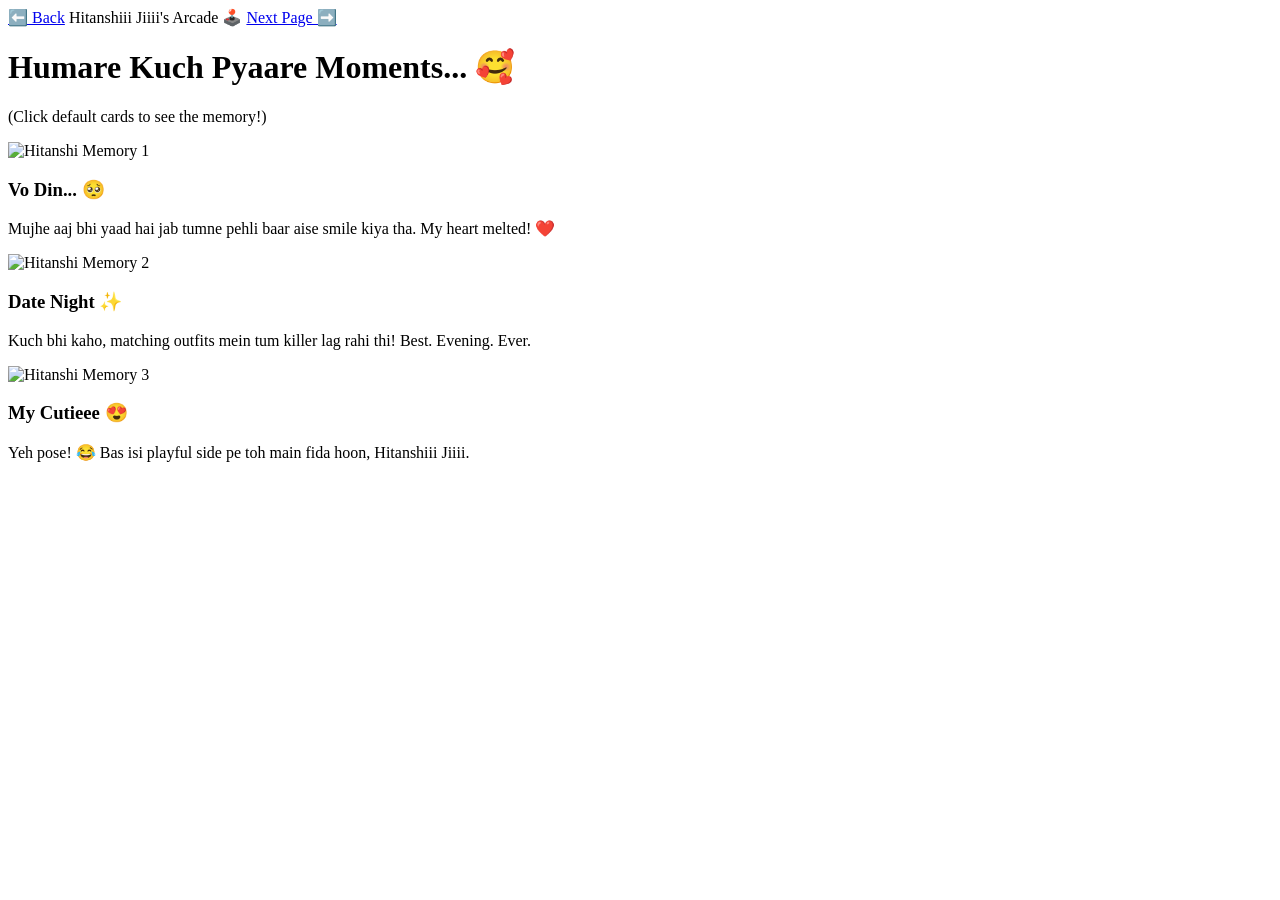
==== gallery.html @ e70e3382 "Create gallery.html" ====
<!DOCTYPE html>
<html lang="hi-EN">
<head>
  <meta charset="UTF-8">
  <meta name="viewport" content="width=device-width, initial-scale=1.0">
  <title>Hitanshiii Ki Memories ✨</title>
  <link rel="stylesheet" href="style.css">
</head>
<body class="gallery-body">

  <nav class="navbar">
    <a href="index.html">⬅️ Back</a>
    <span class="nav-title">Hitanshiii Jiiii's Arcade 🕹️</span>
    <a href="letter.html">Next Page ➡️</a>
  </nav>

  <div class="gallery-container">
    <h1 class="main-title">Humare Kuch Pyaare Moments... 🥰</h1>
    <p class="subtitle">(Click default cards to see the memory!)</p>

    <div class="card-grid">

      <!-- MEMORY CARD 1 (Replace IMAGE_URL_HERE) -->
      <div class="memory-card" onclick="flipCard(this)">
        <div class="card-front">
          <!-- 👉 YAHAN APNI PHOTO 1 KA LINK DALO -->
          <img src="IMAGE_URL_HERE_1" alt="Hitanshi Memory 1">
        </div>
        <div class="card-back Hinglish">
          <h3>Vo Din... 🥺</h3>
          <p>Mujhe aaj bhi yaad hai jab tumne pehli baar aise smile kiya tha. My heart melted! ❤️</p>
        </div>
      </div>

      <!-- MEMORY CARD 2 (Replace IMAGE_URL_HERE) -->
      <div class="memory-card" onclick="flipCard(this)">
        <div class="card-front">
          <!-- 👉 YAHAN APNI PHOTO 2 KA LINK DALO -->
          <img src="IMAGE_URL_HERE_2" alt="Hitanshi Memory 2">
        </div>
        <div class="card-back Hinglish">
          <h3>Date Night ✨</h3>
          <p>Kuch bhi kaho, matching outfits mein tum killer lag rahi thi! Best. Evening. Ever.</p>
        </div>
      </div>

      <!-- MEMORY CARD 3 (Replace IMAGE_URL_HERE) -->
      <div class="memory-card" onclick="flipCard(this)">
        <div class="card-front">
          <!-- 👉 YAHAN APNI PHOTO 3 KA LINK DALO -->
          <img src="IMAGE_URL_HERE_3" alt="Hitanshi Memory 3">
        </div>
        <div class="card-back Hinglish">
          <h3>My Cutieee 😍</h3>
          <p>Yeh pose! 😂 Bas isi playful side pe toh main fida hoon, Hitanshiii Jiiii.</p>
        </div>
      </div>

    </div> <!-- grid end -->
  </div> <!-- container end -->

  <script>
    // Simple card flip effect toggler
    function flipCard(cardElement) {
      cardElement.classList.toggle('flipped');
    }
  </script>
</body>
</html>
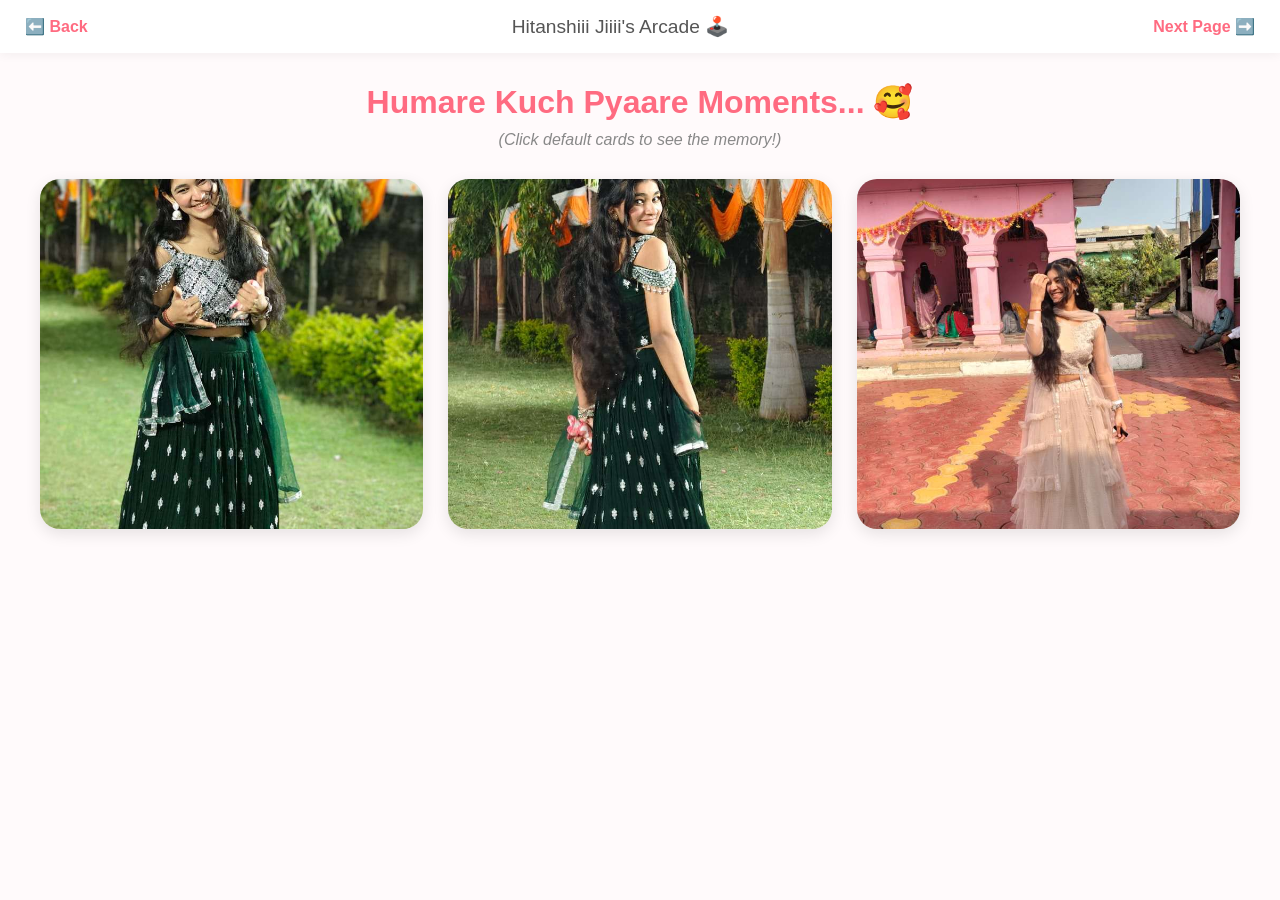
==== commit b089e1be: "Update gallery.html" ====
--- a/gallery.html
+++ b/gallery.html
@@ -24,7 +24,7 @@
       <div class="memory-card" onclick="flipCard(this)">
         <div class="card-front">
           <!-- 👉 YAHAN APNI PHOTO 1 KA LINK DALO -->
-          <img src="IMAGE_URL_HERE_1" alt="Hitanshi Memory 1">
+          <img src="photo1.jpg" alt="Hitanshi Memory 1">
         </div>
         <div class="card-back Hinglish">
           <h3>Vo Din... 🥺</h3>
@@ -36,7 +36,7 @@
       <div class="memory-card" onclick="flipCard(this)">
         <div class="card-front">
           <!-- 👉 YAHAN APNI PHOTO 2 KA LINK DALO -->
-          <img src="IMAGE_URL_HERE_2" alt="Hitanshi Memory 2">
+          <img src="photo2.jpg" alt="Hitanshi Memory 2">
         </div>
         <div class="card-back Hinglish">
           <h3>Date Night ✨</h3>
@@ -48,7 +48,7 @@
       <div class="memory-card" onclick="flipCard(this)">
         <div class="card-front">
           <!-- 👉 YAHAN APNI PHOTO 3 KA LINK DALO -->
-          <img src="IMAGE_URL_HERE_3" alt="Hitanshi Memory 3">
+          <img src="photo4.jpg" alt="Hitanshi Memory 3">
         </div>
         <div class="card-back Hinglish">
           <h3>My Cutieee 😍</h3>
--- a/style.css
+++ b/style.css
@@ -0,0 +1,137 @@
+/* GLOBAL STYLES */
+* { box-sizing: border-box; margin: 0; padding: 0; }
+body {
+  font-family: 'Segoe UI', Tahoma, Geneva, Verdana, sans-serif;
+  background-color: #fffafb; /* Very pale pink */
+  color: #333;
+}
+
+/* NAVBAR */
+.navbar {
+  background: white;
+  padding: 15px 25px;
+  display: flex;
+  justify-content: space-between;
+  align-items: center;
+  box-shadow: 0 2px 10px rgba(0,0,0,0.05);
+  position: sticky; top: 0; z-index: 1000;
+}
+.navbar a { text-decoration: none; color: #ff6b81; font-weight: bold; }
+.nav-title { font-size: 1.2rem; color: #555; font-weight: 500; }
+
+/* LANDING PAGE (index.html) */
+.landing-body {
+  background-image: linear-gradient(120deg, #fdfbfb 0%, #ebedee 100%);
+  height: 100vh;
+  display: flex; justify-content: center; align-items: center;
+}
+.lock-container {
+  background: rgba(255, 255, 255, 0.95);
+  padding: 40px;
+  border-radius: 30px;
+  text-align: center;
+  box-shadow: 0 10px 30px rgba(255, 182, 193, 0.3);
+  max-width: 90%;
+}
+.emoji-header { font-size: 3rem; margin-bottom: 10px; }
+.lock-container h1 { color: #555; margin-bottom: 15px; }
+.lock-container p { color: #888; margin-bottom: 25px; }
+.question-box h2 { color: #ff6b81; margin-bottom: 30px; }
+.btn-group { display: flex; gap: 20px; justify-content: center; position: relative; }
+
+/* BUTTONS */
+.yes-btn {
+  background-color: #ff6b81;
+  color: white;
+  padding: 12px 28px;
+  border: none;
+  border-radius: 25px;
+  text-decoration: none;
+  font-size: 1.1rem;
+  font-weight: bold;
+  transition: 0.3s ease;
+  cursor: pointer;
+}
+.yes-btn:hover { background-color: #ff4757; transform: scale(1.05); }
+
+.no-btn {
+  background-color: #e0e0e0;
+  color: #777;
+  padding: 12px 28px;
+  border: none;
+  border-radius: 25px;
+  font-size: 1.1rem;
+  transition: 0.1s ease-in-out; /* Super fast move */
+  cursor: pointer;
+  z-index: 100;
+}
+
+/* GALLERY (gallery.html) */
+.gallery-container { padding: 30px; text-align: center; }
+.main-title { color: #ff6b81; margin-bottom: 10px; }
+.subtitle { color: #888; font-style: italic; margin-bottom: 30px; }
+.card-grid {
+  display: grid;
+  grid-template-columns: repeat(auto-fit, minmax(280px, 1fr));
+  gap: 25px;
+  max-width: 1200px;
+  margin: 0 auto;
+}
+
+/* CARD FLIP LOGIC */
+.memory-card {
+  height: 350px;
+  cursor: pointer;
+  perspective: 1000px; /* Essential for 3D look */
+  position: relative;
+}
+.card-front, .card-back {
+  width: 100%; height: 100%;
+  position: absolute;
+  top: 0; left: 0;
+  border-radius: 20px;
+  backface-visibility: hidden; /* Important */
+  transition: transform 0.6s ease;
+  box-shadow: 0 5px 15px rgba(0,0,0,0.1);
+  overflow: hidden;
+}
+.card-front img { width: 100%; height: 100%; object-fit: cover; }
+.card-back {
+  background: white;
+  color: #333;
+  padding: 30px;
+  transform: rotateY(180deg);
+  display: flex; flex-direction: column; justify-content: center;
+  border: 2px solid #ffccd5;
+}
+.card-back h3 { color: #ff6b81; margin-bottom: 15px; }
+.memory-card.flipped .card-front { transform: rotateY(180deg); }
+.memory-card.flipped .card-back { transform: rotateY(0deg); }
+
+/* LETTER PAGE (letter.html) */
+.letter-main-container { padding: 30px; max-width: 800px; margin: 0 auto; }
+.aesthetic-header { text-align: center; margin-bottom: 20px; }
+.header-img { width: 120px; height: 120px; border-radius: 50%; object-fit: cover; border: 4px solid white; box-shadow: 0 4px 10px rgba(0,0,0,0.1); }
+.letter-box {
+  background: white;
+  padding: 40px;
+  border-radius: 25px;
+  box-shadow: 0 8px 25px rgba(255, 182, 193, 0.2);
+  border-left: 5px solid #ffccd5;
+}
+.letter-box h1 { color: #ff6b81; margin-bottom: 25px; border-bottom: 1px solid #eee; padding-bottom: 10px; }
+.letter-content p { margin-bottom: 20px; line-height: 1.8; color: #555; }
+.letter-signature { margin-top: 40px; border-top: 1px solid #eee; padding-top: 20px; color: #777; }
+.sig-name { font-size: 1.3rem; color: #ff6b81; font-weight: bold; margin-top: 5px; }
+
+/* Hinglish text styling adjustment */
+.Hinglish { font-weight: 500; }
+
+/* Responsive adjustments */
+@media (max-width: 600px) {
+  .lock-container { padding: 25px; }
+  .lock-container h1 { font-size: 1.5rem; }
+  .question-box h2 { font-size: 1.2rem; }
+  .card-grid { grid-template-columns: 1fr; }
+  .letter-box { padding: 25px; }
+}
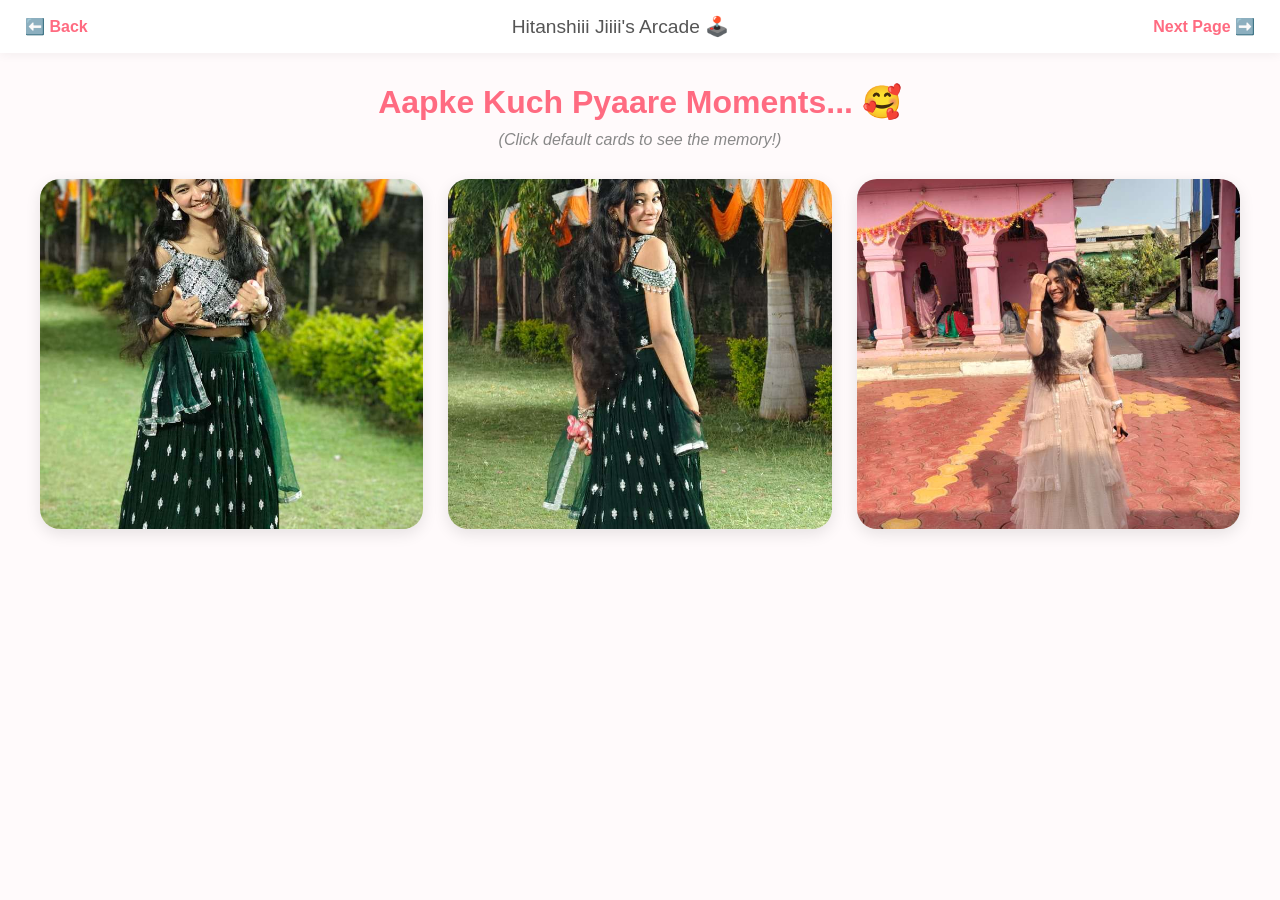
==== commit 98fbf9c0: "Update gallery.html" ====
--- a/gallery.html
+++ b/gallery.html
@@ -15,7 +15,7 @@
   </nav>
 
   <div class="gallery-container">
-    <h1 class="main-title">Humare Kuch Pyaare Moments... 🥰</h1>
+    <h1 class="main-title">Aapke Kuch Pyaare Moments... 🥰</h1>
     <p class="subtitle">(Click default cards to see the memory!)</p>
 
     <div class="card-grid">
@@ -27,8 +27,8 @@
           <img src="photo1.jpg" alt="Hitanshi Memory 1">
         </div>
         <div class="card-back Hinglish">
-          <h3>Vo Din... 🥺</h3>
-          <p>Mujhe aaj bhi yaad hai jab tumne pehli baar aise smile kiya tha. My heart melted! ❤️</p>
+          <h3>Vo Din... 💞</h3>
+          <p>Mujhe aaj bhi yaad hai jab tumne pehli baar aise smile kiya tha. My heart melted! 💓</p>
         </div>
       </div>
 
@@ -39,8 +39,8 @@
           <img src="photo2.jpg" alt="Hitanshi Memory 2">
         </div>
         <div class="card-back Hinglish">
-          <h3>Date Night ✨</h3>
-          <p>Kuch bhi kaho, matching outfits mein tum killer lag rahi thi! Best. Evening. Ever.</p>
+          <h3>hayeee 🧿 ✨</h3>
+          <p>Kuch bhi kaho, Swarg se utri apsara bhi fail hai aapke aage 💕 .</p>
         </div>
       </div>
 
@@ -51,8 +51,8 @@
           <img src="photo4.jpg" alt="Hitanshi Memory 3">
         </div>
         <div class="card-back Hinglish">
-          <h3>My Cutieee 😍</h3>
-          <p>Yeh pose! 😂 Bas isi playful side pe toh main fida hoon, Hitanshiii Jiiii.</p>
+          <h3>My Cutieee 💗</h3>
+          <p>kitnii cuteee hoo yrrr cute hona crime hota to aap life time jail mai hotin 🥹💞, Hitanshiii Jiiii🌷.</p>
         </div>
       </div>
 
